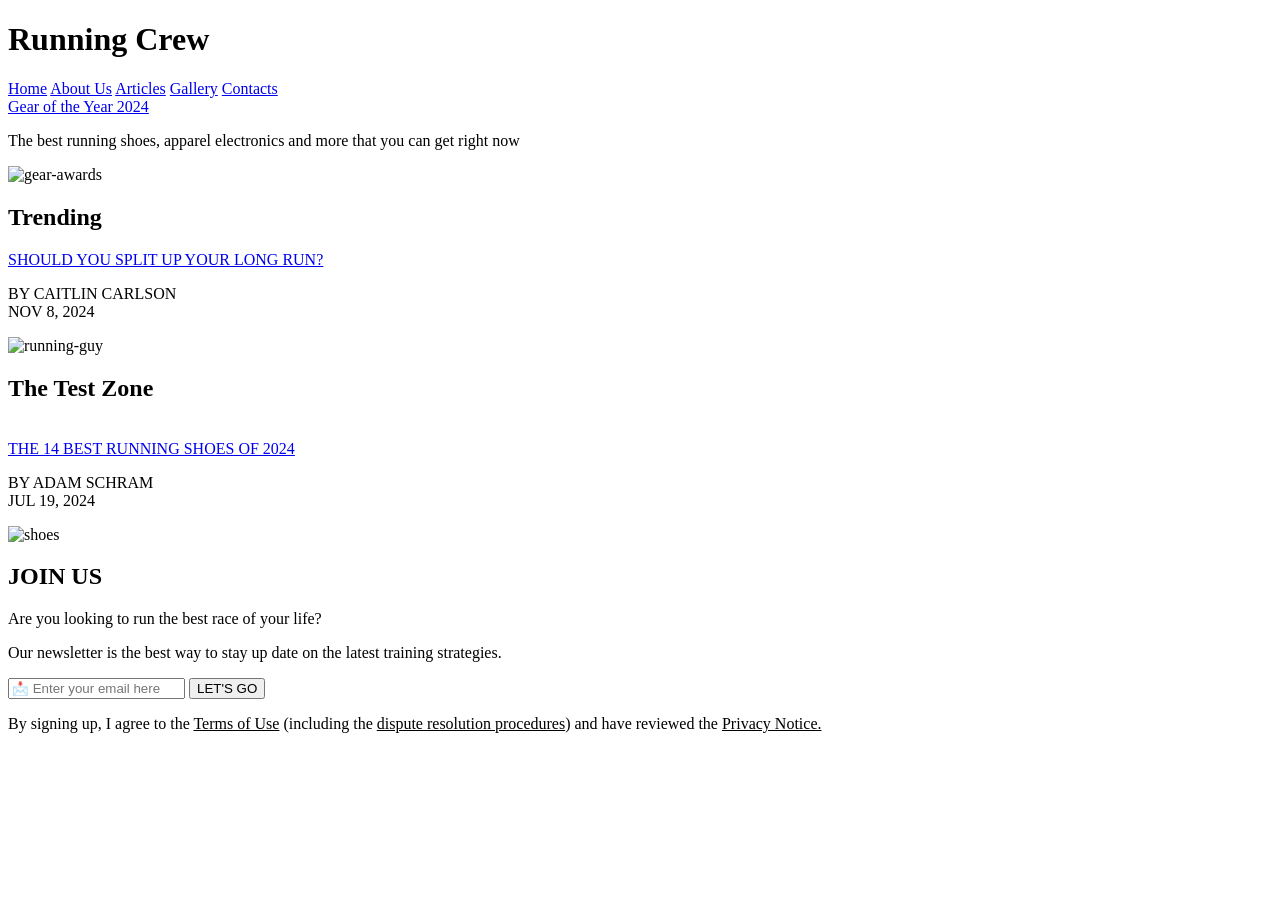
==== index.html @ 4c3b8bc2 "Add files via upload" ====
<!DOCTYPE html>
<html lang="en">
  <head>
    <meta charset="UTF-8">
    <title>Running Crew</title>

    <link rel="stylesheet" href="styles/index.css">
    <link rel="stylesheet" href="styles/header.css">

    <link rel="preconnect" href="https://fonts.googleapis.com">
    <link rel="preconnect" href="https://fonts.gstatic.com" crossorigin>
    <link href="https://fonts.googleapis.com/css2?family=Montserrat:ital,wght@0,100..900;1,100..900&display=swap" rel="stylesheet">
  </head>
  <body>

    <div class="header">
      <h1 class="site-name">Running Crew</h1>

      <div class="pages">
        <a href="index.html">Home</a>
        <a href="pages/about.html">About Us</a>
        <a href="pages/articles.html">Articles</a>
        <a href="pages/gallery.html">Gallery</a>
        <a href="pages/contacts.html">Contacts</a>
      </div>
    </div>

    <div class="gear-div">
      <div class="gear">
        <a class="gear-link" target="_blank" href="pages/gear.html">Gear of the Year 2024</a>

        <p class="gear-desc">
          The best running shoes, apparel
          electronics and more that you can
          get right now
        </p>
      </div>

      <div class="gear-awards">
        <img src="images/tech/gear.png" alt="gear-awards">
      </div>
    </div>


    <h2>Trending</h2>

    <div class="container">
      <div class="text">
        <a class="link" target="_blank" href="https://www.runnersworld.com/training/a62853104/split-up-long-run/">
        SHOULD YOU SPLIT UP YOUR LONG RUN?
        </a>

        <p class="author">BY CAITLIN CARLSON<br>NOV 8, 2024</p>
      </div>

      <img class="split-image" src="images/split.png" alt="running-guy">
    </div>

    <h2>The Test Zone</h2>

    <div class="container">
      <div class="text">
        <a class="link" target="_blank" href="https://www.runnersworld.com/gear/a19663621/best-running-shoes/">
          <br>THE 14 BEST RUNNING SHOES OF 2024
        </a>

        <p class="author">
          BY ADAM SCHRAM<br>JUL 19, 2024
        </p>
      </div>

      <img class="split-image" src="images/shoes.png" alt="shoes">
    </div>


    <div class="form-div">
      <h2 class="join">JOIN US</h2>

      <p class="question">
        Are you looking to run the best race of your life?
      </p>

      <p class="answer">
        Our newsletter is the best way to stay up date on the latest training
        strategies.
      </p>

      <form id="join-us">
        <input type="email" name="name" placeholder="&#128233; Enter your email here">
        <button class="form-button">LET'S GO</button>
      </form>

      <p class="terms">By signing up, I agree to the <u>Terms of Use</u> (including the <u>dispute resolution procedures</u>) and have reviewed the <u>Privacy Notice.</u></p>
    </div>
  </body>
</html>
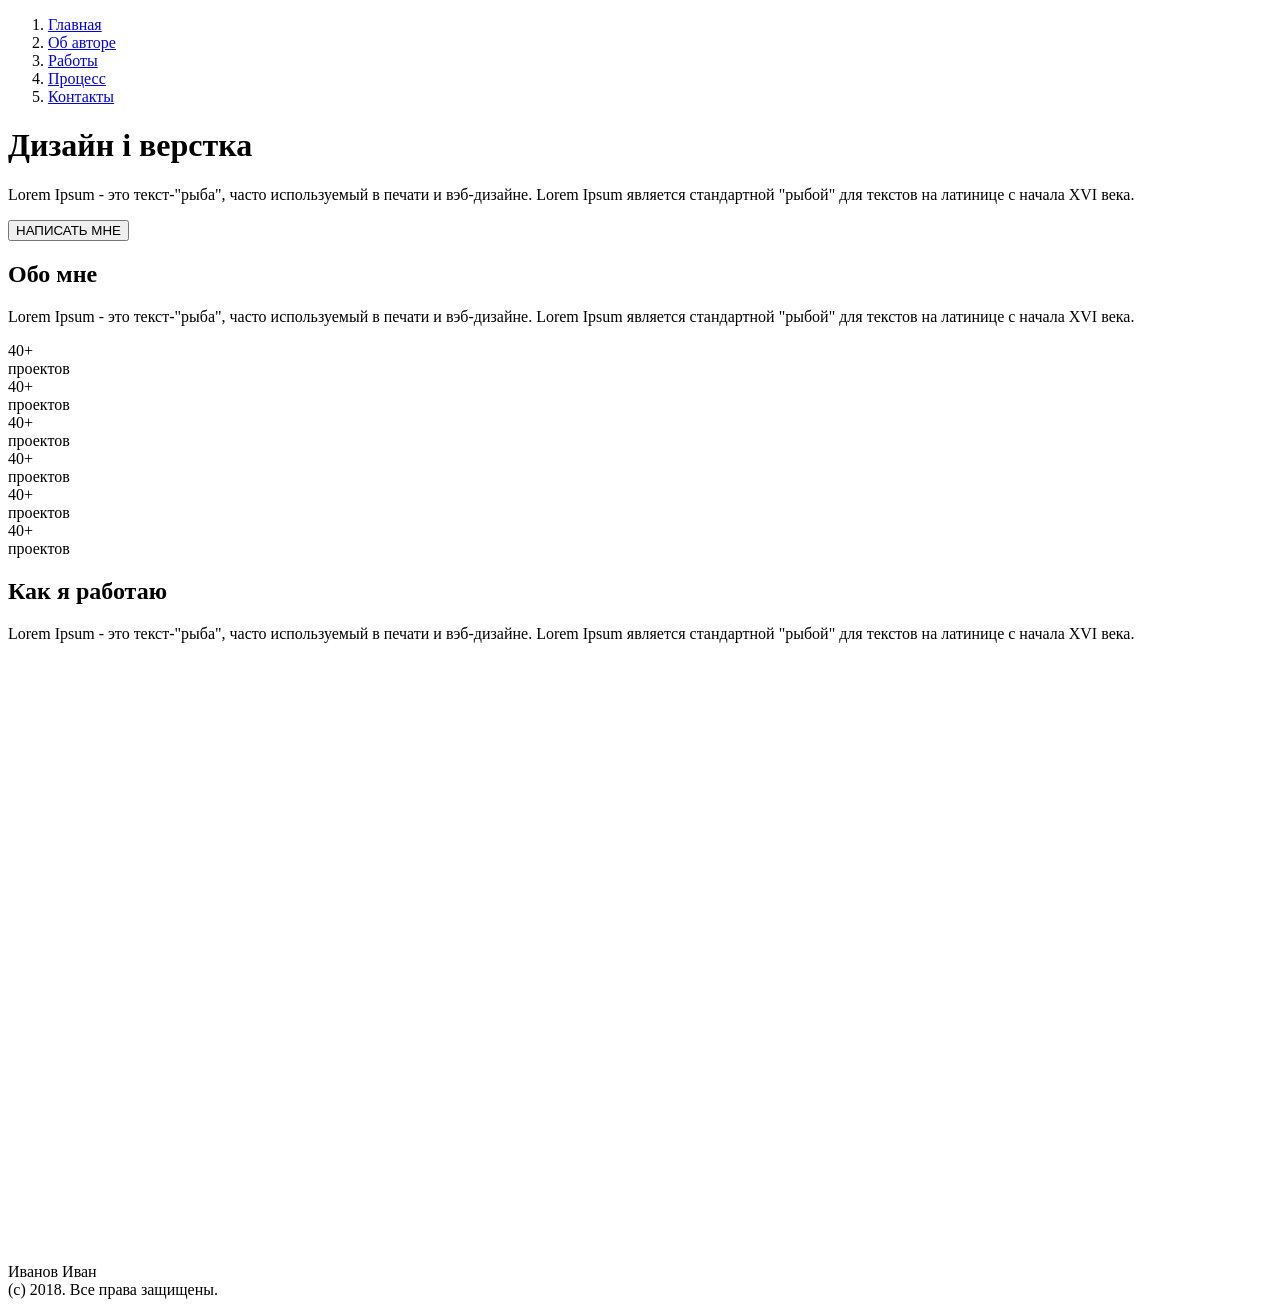
==== commit 9c835ae1: "Create index.html" ====
--- a/index.html
+++ b/index.html
@@ -2,95 +2,81 @@
 <html lang="en">
   <head>
     <meta charset="UTF-8">
-    <title>Running Crew</title>
+    <title>Figma Simple Site</title>
 
-    <link rel="stylesheet" href="styles/index.css">
-    <link rel="stylesheet" href="styles/header.css">
+    <link rel="stylesheet" href="index.css">
+    <link rel="stylesheet" href="reset.css">
 
     <link rel="preconnect" href="https://fonts.googleapis.com">
     <link rel="preconnect" href="https://fonts.gstatic.com" crossorigin>
-    <link href="https://fonts.googleapis.com/css2?family=Montserrat:ital,wght@0,100..900;1,100..900&display=swap" rel="stylesheet">
+    <link href="https://fonts.googleapis.com/css2?family=Roboto:ital,wght@0,100;0,300;0,400;0,500;0,700;0,900;1,100;1,300;1,400;1,500;1,700;1,900&display=swap" rel="stylesheet">
   </head>
   <body>
+      <header>
+        <div class="container">
+          <nav>
+            <ol>
+              <li><a href="#">Главная</a></li>
+              <li><a href="#about">Об авторе</a></li>
+              <li><a href="#projects">Работы</a></li>
+              <li><a href="#process">Процесс</a></li>
+              <li><a href="#contacts">Контакты</a></li>
+            </ol>
+          </nav>
+          <h1>Дизайн і верстка</h1>
 
-    <div class="header">
-      <h1 class="site-name">Running Crew</h1>
+          <p class="paragraph">
+            Lorem Ipsum - это текст-"рыба", часто используемый в печати и вэб-дизайне. Lorem Ipsum является стандартной "рыбой" для текстов на латинице с начала XVI века.
+          </p>
 
-      <div class="pages">
-        <a href="index.html">Home</a>
-        <a href="pages/about.html">About Us</a>
-        <a href="pages/articles.html">Articles</a>
-        <a href="pages/gallery.html">Gallery</a>
-        <a href="pages/contacts.html">Contacts</a>
-      </div>
-    </div>
+          <button class="header-button">НАПИСАТЬ МНЕ</button>
+        </div>
+      </header>
 
-    <div class="gear-div">
-      <div class="gear">
-        <a class="gear-link" target="_blank" href="pages/gear.html">Gear of the Year 2024</a>
+      <main>
+        <div class="container">
+          <div id="about" class="about-block">
+            <h2 class="about-block__header">Обо мне</h2>
 
-        <p class="gear-desc">
-          The best running shoes, apparel
-          electronics and more that you can
-          get right now
-        </p>
-      </div>
+            <p class="about-block__text">
+              Lorem Ipsum - это текст-"рыба", часто используемый в печати и вэб-дизайне. Lorem Ipsum является стандартной "рыбой" для текстов на латинице с начала XVI века.
+            </p>
+          </div>
+        </div>
 
-      <div class="gear-awards">
-        <img src="images/tech/gear.png" alt="gear-awards">
-      </div>
-    </div>
+        <div class="dark-container" id="projects">
+          <div class="container">
+            <div class="works">
+              <div class="works__items">40+ <br> <span class="works__projects">проектов</span></div>
+              <div class="works__items">40+ <br> <span class="works__projects">проектов</span></div>
+              <div class="works__items">40+ <br> <span class="works__projects">проектов</span></div>
+              <div class="works__items">40+ <br> <span class="works__projects">проектов</span></div>
+              <div class="works__items">40+ <br> <span class="works__projects">проектов</span></div>
+              <div class="works__items">40+ <br> <span class="works__projects">проектов</span></div>
+            </div>
+          </div>
+        </div>
 
+        <div class="light-dark-container" id="process">
+          <div class="container">
+            <div class="light-dark__text">
+              <h2>Как я работаю</h2>
 
-    <h2>Trending</h2>
+              <p class="paragraph">Lorem Ipsum - это текст-"рыба", часто используемый в печати и вэб-дизайне. Lorem Ipsum является стандартной "рыбой" для текстов на латинице с начала XVI века.
+              </p>
+            </div>
 
-    <div class="container">
-      <div class="text">
-        <a class="link" target="_blank" href="https://www.runnersworld.com/training/a62853104/split-up-long-run/">
-        SHOULD YOU SPLIT UP YOUR LONG RUN?
-        </a>
+            <iframe width="1100" height="600" src="https://www.youtube.com/embed/p4YOXmm839c?si=wBxHHaZ9S8ExMQ-Z" title="YouTube video player" frameborder="0" allow="accelerometer; autoplay; clipboard-write; encrypted-media; gyroscope; picture-in-picture; web-share" referrerpolicy="strict-origin-when-cross-origin" allowfullscreen></iframe>
+          </div>
+        </div>
+      </main>
 
-        <p class="author">BY CAITLIN CARLSON<br>NOV 8, 2024</p>
-      </div>
-
-      <img class="split-image" src="images/split.png" alt="running-guy">
-    </div>
-
-    <h2>The Test Zone</h2>
-
-    <div class="container">
-      <div class="text">
-        <a class="link" target="_blank" href="https://www.runnersworld.com/gear/a19663621/best-running-shoes/">
-          <br>THE 14 BEST RUNNING SHOES OF 2024
-        </a>
-
-        <p class="author">
-          BY ADAM SCHRAM<br>JUL 19, 2024
-        </p>
-      </div>
-
-      <img class="split-image" src="images/shoes.png" alt="shoes">
-    </div>
-
-
-    <div class="form-div">
-      <h2 class="join">JOIN US</h2>
-
-      <p class="question">
-        Are you looking to run the best race of your life?
-      </p>
-
-      <p class="answer">
-        Our newsletter is the best way to stay up date on the latest training
-        strategies.
-      </p>
-
-      <form id="join-us">
-        <input type="email" name="name" placeholder="&#128233; Enter your email here">
-        <button class="form-button">LET'S GO</button>
-      </form>
-
-      <p class="terms">By signing up, I agree to the <u>Terms of Use</u> (including the <u>dispute resolution procedures</u>) and have reviewed the <u>Privacy Notice.</u></p>
-    </div>
+      <footer id="contacts">
+        <div class="dark-container">
+          <div class="container">
+            <div class="author-name">Иванов Иван <br><span class="since">(с) 2018. Все права защищены.</span></div>
+          </div>
+        </div>
+      </footer>
   </body>
 </html>
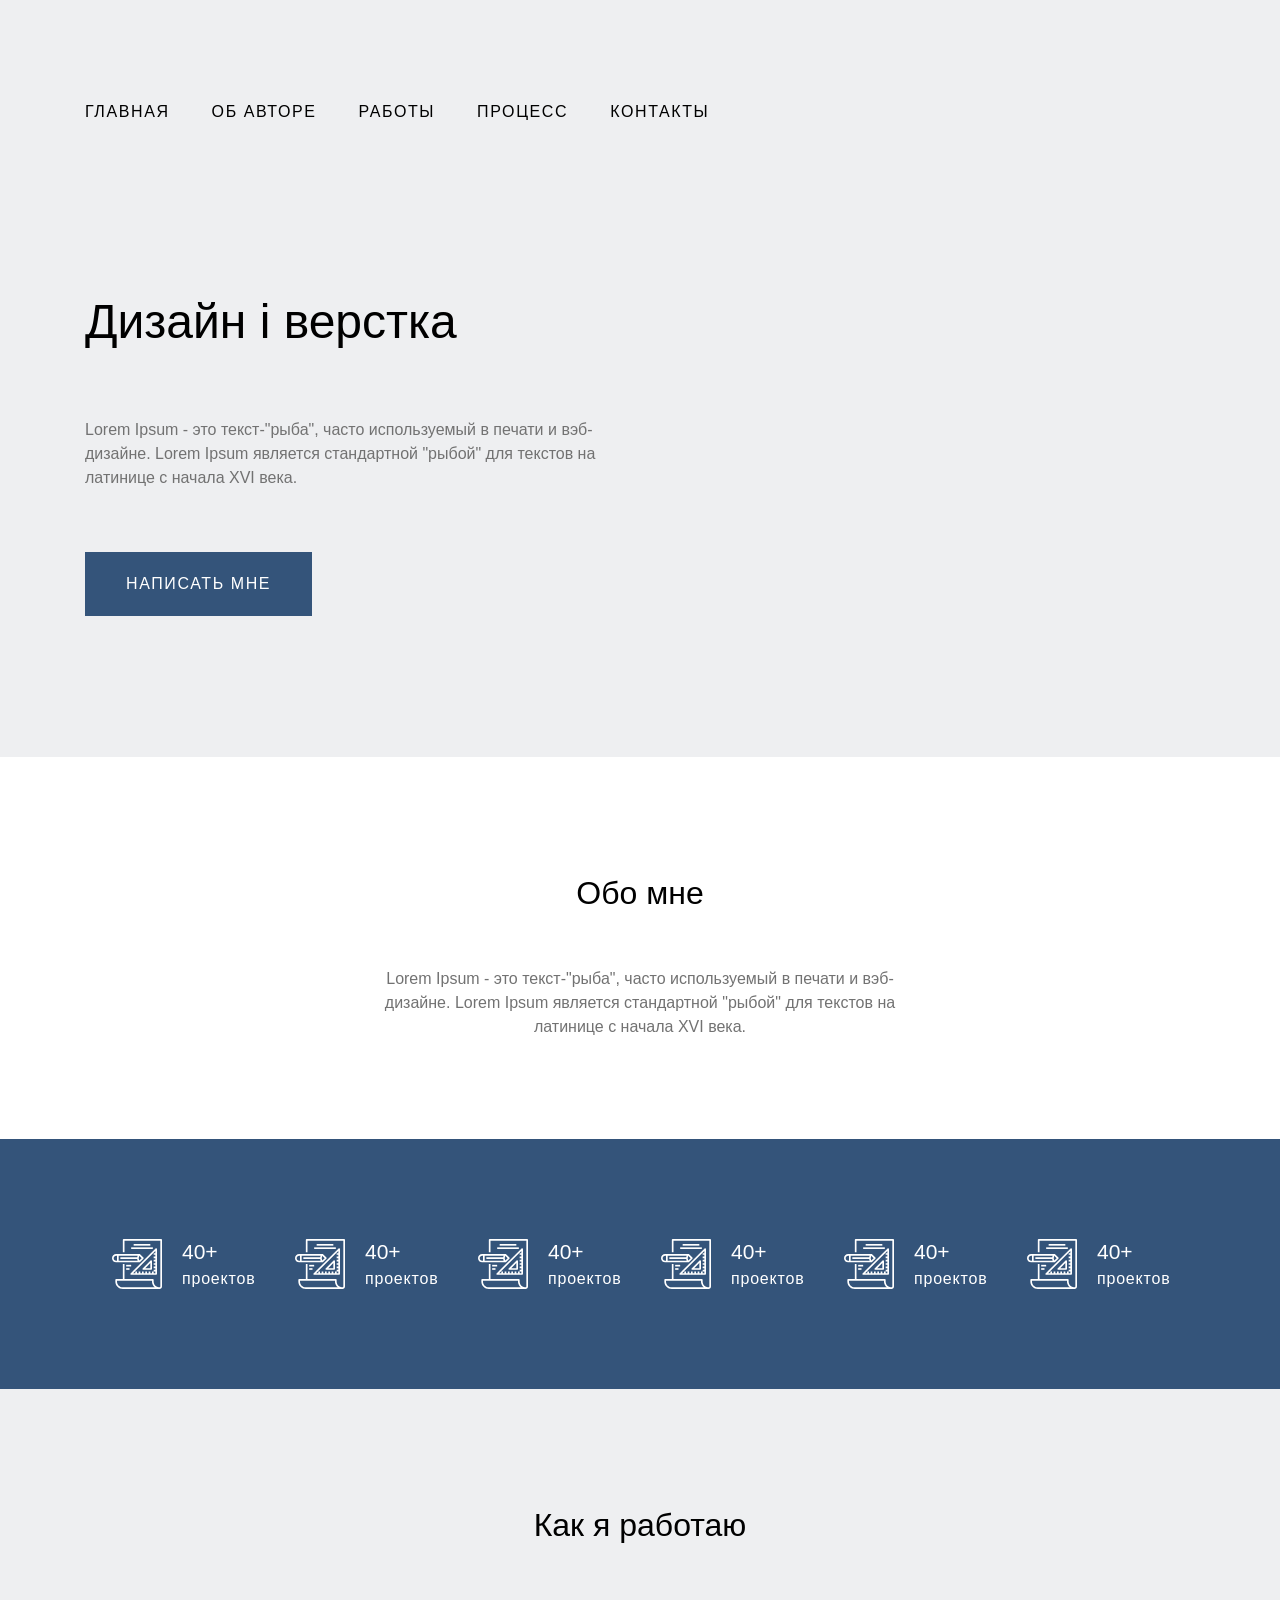
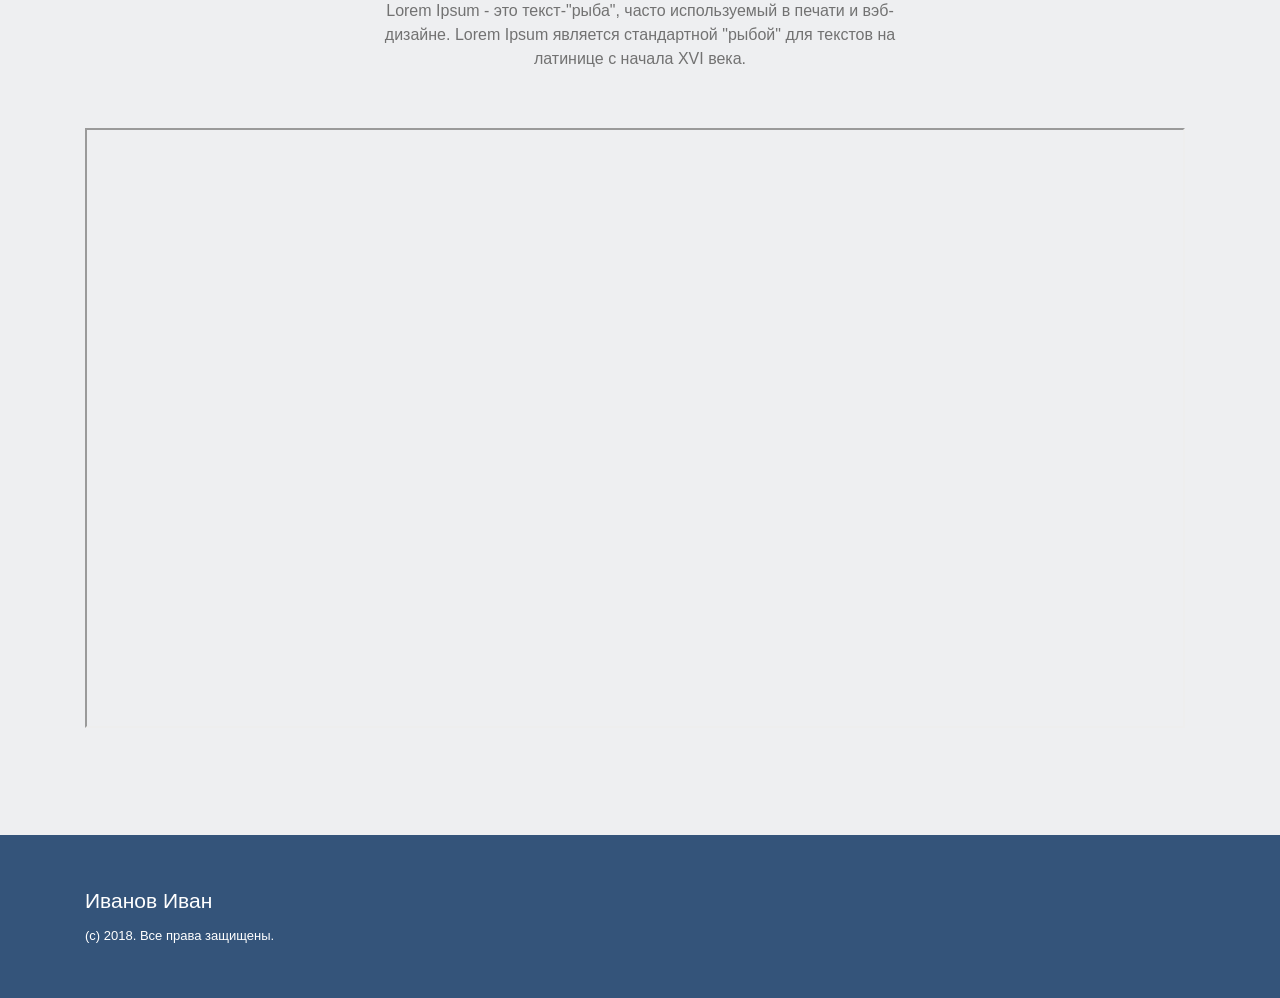
==== commit 062557e8: "Update index.html" ====
--- a/index.html
+++ b/index.html
@@ -4,12 +4,12 @@
     <meta charset="UTF-8">
     <title>Figma Simple Site</title>
 
-    <link rel="stylesheet" href="index.css">
-    <link rel="stylesheet" href="reset.css">
-
     <link rel="preconnect" href="https://fonts.googleapis.com">
     <link rel="preconnect" href="https://fonts.gstatic.com" crossorigin>
     <link href="https://fonts.googleapis.com/css2?family=Roboto:ital,wght@0,100;0,300;0,400;0,500;0,700;0,900;1,100;1,300;1,400;1,500;1,700;1,900&display=swap" rel="stylesheet">
+
+    <link rel="stylesheet" href="index.css">
+    <link rel="stylesheet" href="reset.css">
   </head>
   <body>
       <header>
@@ -29,7 +29,7 @@
             Lorem Ipsum - это текст-"рыба", часто используемый в печати и вэб-дизайне. Lorem Ipsum является стандартной "рыбой" для текстов на латинице с начала XVI века.
           </p>
 
-          <button class="header-button">НАПИСАТЬ МНЕ</button>
+          <button class="header__button">НАПИСАТЬ МНЕ</button>
         </div>
       </header>
 
@@ -38,7 +38,7 @@
           <div id="about" class="about-block">
             <h2 class="about-block__header">Обо мне</h2>
 
-            <p class="about-block__text">
+            <p class="about-block__text paragraph">
               Lorem Ipsum - это текст-"рыба", часто используемый в печати и вэб-дизайне. Lorem Ipsum является стандартной "рыбой" для текстов на латинице с начала XVI века.
             </p>
           </div>
@@ -57,16 +57,16 @@
           </div>
         </div>
 
-        <div class="light-dark-container" id="process">
+        <div class="light-dark__container" id="process">
           <div class="container">
             <div class="light-dark__text">
-              <h2>Как я работаю</h2>
+              <h2 class="about-block__header">Как я работаю</h2>
 
               <p class="paragraph">Lorem Ipsum - это текст-"рыба", часто используемый в печати и вэб-дизайне. Lorem Ipsum является стандартной "рыбой" для текстов на латинице с начала XVI века.
               </p>
             </div>
 
-            <iframe width="1100" height="600" src="https://www.youtube.com/embed/p4YOXmm839c?si=wBxHHaZ9S8ExMQ-Z" title="YouTube video player" frameborder="0" allow="accelerometer; autoplay; clipboard-write; encrypted-media; gyroscope; picture-in-picture; web-share" referrerpolicy="strict-origin-when-cross-origin" allowfullscreen></iframe>
+            <iframe width="1100" height="600" src="https://www.youtube.com/embed/p4YOXmm839c?si=wBxHHaZ9S8ExMQ-Z" title="YouTube video player" allow="accelerometer; autoplay; clipboard-write; encrypted-media; gyroscope; picture-in-picture; web-share" referrerpolicy="strict-origin-when-cross-origin" allowfullscreen></iframe>
           </div>
         </div>
       </main>
--- a/index.css
+++ b/index.css
@@ -0,0 +1,134 @@
+:root {
+    --main-color: #34547A;
+    --text-color: #727272;
+    --background-color: #EEEFF1;
+    --letter-spacine: 0.1em;
+}
+
+* {
+    box-sizing: border-box
+}
+
+body {
+    font-family: Roboto, sans-serif;
+    min-width: 1150px;
+}
+
+.container {
+    max-width: 1150px;
+    padding-inline: 20px;
+    margin-inline: auto;
+    padding-block: 100px;
+}
+
+header, .light-dark__container{
+    background-color: var(--background-color)
+}
+
+ol {
+    display: flex;
+    gap: 42px;
+    list-style-type: none;
+    padding-bottom: 162px;
+    padding-inline: 0;
+}
+
+nav a {
+    color: black;
+    text-decoration: none;
+    font-size: 16px;
+    font-weight: 400;
+    text-transform: uppercase;
+    letter-spacing: var(--letter-spacine);
+}
+
+
+nav a:hover {
+  color: #34547A;
+}
+
+h1 {
+    font-size: 48px;
+    font-weight: 500;
+    padding-bottom: 60px;
+}
+
+.paragraph {
+    font-size: 16px;
+    color: var(--text-color);
+    font-weight: 400;
+    width: 540px;
+}
+
+.header__button {
+    margin-block: 62px 41px;
+    padding: 20px 41px;
+    border: none;
+    background-color: var(--main-color);
+    color: white;
+    letter-spacing: var(--letter-spacine);
+}
+
+.about-block__header {
+    display: flex;
+    justify-content: center;
+    font-size: 32px;
+    font-weight: 500;
+    padding-top: 12px;
+}
+
+.about-block__text {
+    text-align: center;
+    margin: 0 auto;
+    padding-top: 50px;
+}
+
+.dark-container {
+    background-color: var(--main-color);
+    color: white;
+}
+
+.works {
+    display: flex;
+    justify-content: center;
+    gap: 42px;
+}
+
+.works__items {
+    width: 141px;
+    height: 50px;
+    padding-left: 70px;
+    font-size: 21px;
+    line-height: 25px;
+    background: left no-repeat url("project.svg");
+    font-weight: 500;
+}
+
+.works__projects {
+    font-weight: normal;
+    font-size: 16px;
+    letter-spacing: 0.05em;
+}
+
+.light-dark__text .paragraph {
+    text-align: center;
+    margin: 0 auto;
+}
+
+.light-dark__text .paragraph {
+    padding-block: 50px 57px;
+}
+
+footer .container {
+    padding-block: 50px;
+}
+
+.author-name {
+    font-weight: 500;
+    font-size: 21px;
+}
+
+.since {
+    font-weight: 400;
+    font-size: 13px;
+}
